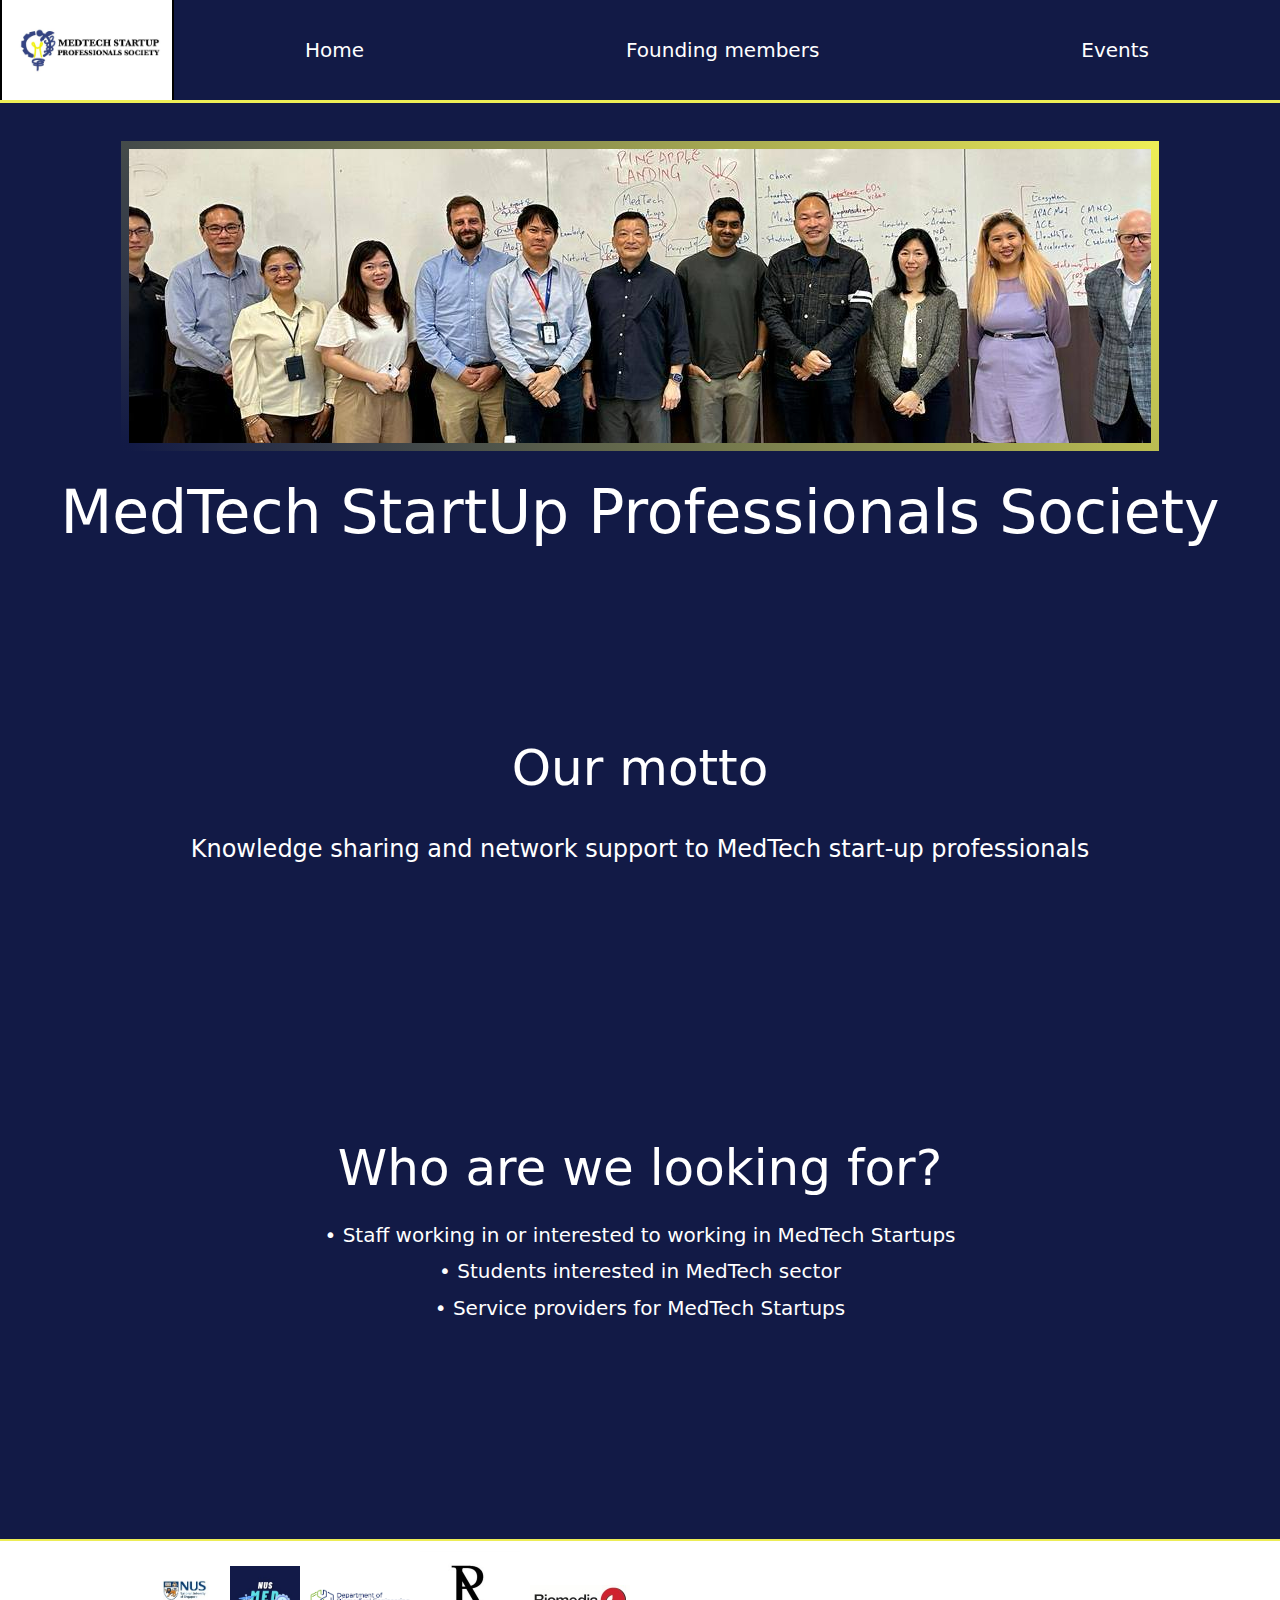
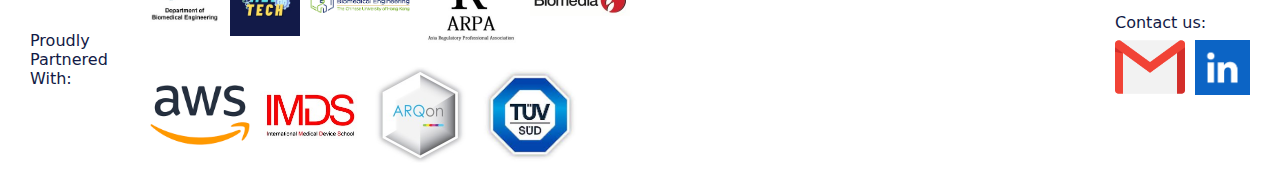
==== index.html @ 57e9e215 "Initial commit" ====
<!DOCTYPE html>
<html lang="en">
  <head>
    <meta charset="UTF-8" />
    <meta name="viewport" content="width=device-width, initial-scale=1.0" />
    <link href="./style/home.css" rel="stylesheet" />
    <link href="./style/header-footer.css" rel="stylesheet" />
    <title>Medtech Goji - Home</title>
  </head>
  <body>
    <header class="main-header">
      <div class="main-header-logo-container">
        <img src="./images/logos/MSPS logo.png" width="170px" />
      </div>
      <div class="main-header-links">
        <div class="main-header-link-wrapper">
          <a href="./index.html" class="main-header-link-home">Home</a>
        </div>
        <div class="main-header-link-wrapper">
          <a href="./members.html" class="main-header-link-members"
            >Founding members</a
          >
        </div>
        <div class="main-header-link-wrapper">
          <a href="events.html" class="main-header-link-events">Events</a>
        </div>
      </div>
    </header>
    <div class="content">
      <div class="home-content-picture">
        <img src="./images/home/home-picture.png" />
        <div class="home-content-text-title">
          MedTech StartUp Professionals Society
        </div>
        <!-- <div class="home-content-text-subtitle">
          Your next step into medtech startup
        </div> -->
      </div>
      <div class="home-content-motto">
        <div class="home-content-motto-title">Our motto</div>
        <div class="home-content-motto-text">
          Knowledge sharing and network support to MedTech start-up
          professionals
        </div>
      </div>
      <div class="home-content-recruit">
        <div class="home-content-recruit-title">Who are we looking for?</div>
        <div class="home-content-recruit-text-wrapper">
          <div class="home-content-recruit-text">
            • Staff working in or interested to working in MedTech Startups
          </div>
          <div class="home-content-recruit-text">
            • Students interested in MedTech sector
          </div>
          <div class="home-content-recruit-text">
            • Service providers for MedTech Startups
          </div>
        </div>
      </div>
    </div>
    <footer class="main-footer">
      <div class="main-footer-partnership">
        <div class="main-footer-partnership-text">Proudly Partnered With:</div>
        <div class="main-footer-partnership-logo">
          <div class="main-footer-partnership-image-wrapper">
            <img src="./images/logos/partners/NUS_bme.jpeg" width="70px" />
          </div>
          <div class="main-footer-partnership-image-wrapper">
            <img
              src="./images/logos/partners/NUS_medtech.jpeg"
              width="70px"
              style="outline: 1px solid white"
            />
          </div>
          <div class="main-footer-partnership-image-wrapper">
            <img src="./images/logos/partners/TCUHK_bme.png" width="100px" />
          </div>
          <div class="main-footer-partnership-image-wrapper">
            <img src="./images/logos/partners/arpa.jpeg" width="100px" />
          </div>
          <div class="main-footer-partnership-image-wrapper">
            <img src="./images/logos/partners/biomedia.jpeg" width="100px" />
          </div>
          <div class="main-footer-partnership-image-wrapper">
            <img src="./images/logos/partners/aws.png" width="100px" />
          </div>
          <div class="main-footer-partnership-image-wrapper">
            <img src="./images/logos/partners/imds.jpg" width="100px" />
          </div>
          <div class="main-footer-partnership-image-wrapper">
            <img src="./images/logos/partners/arqon.jpeg" width="100px" />
          </div>
          <div class="main-footer-partnership-image-wrapper">
            <img src="./images/logos/partners/tuv_sud.jpeg" width="100px" />
          </div>
        </div>
      </div>
      <div class="main-footer-contact">
        <div class="main-footer-contact-text">Contact us:</div>
        <div class="main-footer-contact-logo">
          <div class="main-footer-contact-image-wrapper">
            <a href="mailto:medtechstartupprosoc@gmail.com">
              <img src="./images/logos/contacts/gmail.png" width="70px" />
            </a>
          </div>
          <div class="main-footer-contact-image-wrapper">
            <a href="https://www.linkedin.com/groups/14395045/">
              <img
                src="./images/logos/contacts/LinkedIn.png"
                width="55px"
                height="55px"
            /></a>
          </div>
        </div>
      </div>
    </footer>
  </body>
</html>
---- style/home.css ----
* {
  color: white;
}

.body {
  background-color: #121a46;
}

.content {
  display: flex;
  flex-direction: column;
  justify-content: center;
  align-items: center;
  width: 100%;
  flex: 1;
  background-color: #121a46;
}

.content > div {
  flex: 1;
  flex-basis: auto;
  width: 100%;
}

.home-content-picture {
  display: flex;
  flex-direction: column;
  align-items: center;
  margin-top: 3%;
}

.home-content-picture img {
  border: 8px solid #eded56;
  border-image: linear-gradient(45deg, #121a46, #eded56) 1;
}

.home-content-text-title {
  margin-top: 2%;
  font-size: 60px;
}

.home-content-text-subtitle {
  margin-top: 2%;
  font-size: 36px;
}

.home-content-text-involve {
  outline: 1px solid black;
  text-align: center;
  height: 300px;
}

.home-content-motto,
.home-content-recruit {
  flex-basis: auto;
  text-align: center;
  height: 400px;
}

.home-content-motto {
  margin-top: 15%;
}

.home-content-motto-title {
  font-size: 50px;
}

.home-content-motto-text {
  margin-top: 3%;
  font-size: 24px;
}

.home-content-recruit-title {
  font-size: 50px;
}

.home-content-recruit-text-wrapper {
  margin-top: 2%;
}

.home-content-recruit-text {
  margin-bottom: 1%;
  font-size: 20px;
}
/* [class|="home-content"] {
  outline: 1px solid black;
  text-align: center;
  height: 300px;
  line-height: 300px;
} */
---- style/header-footer.css ----
* {
  margin: 0;
  padding: 0;
  font-family: system-ui, -apple-system, BlinkMacSystemFont, "Segoe UI", Roboto,
    Oxygen, Ubuntu, Cantarell, "Open Sans", "Helvetica Neue", sans-serif;
}

body {
  position: relative;
  display: flex;
  flex-direction: column;
  min-height: 100vh;
  align-items: stretch;
}

.content {
  flex: 1;
}

.main-header {
  z-index: 3;
  position: sticky;
  top: 0;
  display: flex;
  background-color: #121a46;
  color: white;
  /* background-color: white; */
  /* color: #121a46; */
  align-items: center;
  justify-content: space-between;
  height: 100px;
  min-width: 100%;
  border-bottom: #eded56 solid 3px;
  overflow: hidden;
}

.main-header-links {
  height: 100%;
  width: 100%;
  display: flex;
  justify-content: space-around;
  font-size: 26px;
}

.main-header-link-wrapper:first-child {
  border-left: none;
}

.main-header-link-wrapper:last-child {
  border-right: none;
}

.main-header-link-wrapper {
  /* border: 3px solid #eded56; */
  flex-grow: 1;
  height: 100%;
  display: flex;
  align-items: center;
  justify-content: center;
}

.main-header-links a {
  color: white;
  /* color: #eded56; */
  /* color: #121a46; */

  text-decoration: none;
}

.main-header-logo-container {
  display: flex;
  align-items: center;
  border: 2px solid black;
}

.main-header-links div {
  font-size: 20px;
}

.main-footer {
  display: flex;
  /* background-color: #121a46; */
  background-color: white;
  border-top: 2px solid #eded56;
  color: white;
  align-items: center;
  justify-content: space-between;
  height: fit-content;
  width: 100%;
  padding: 10px 0;
}

.main-footer-partnership {
  margin-left: 30px;
  display: flex;
  align-items: center;
}

.main-footer-partnership-text {
  color: #121a46;
  width: 90px;
  margin-right: 30px;
}

.main-footer-partnership-logo {
  display: flex;
  align-items: center;
  width: 490px;
  flex-wrap: wrap;
  gap: 10px;
}

.main-footer-contact {
  display: flex;
  flex-direction: column;
  justify-content: center;
  margin-right: 30px;
  flex-wrap: wrap;
}

.main-footer-contact-text {
  color: #121a46;
}

.main-footer-contact-logo {
  display: flex;
  gap: 10px;
  align-items: center;
}

.main-footer-contact-image-wrapper {
  display: flex;
  justify-content: center;
  width: fit-content;
}
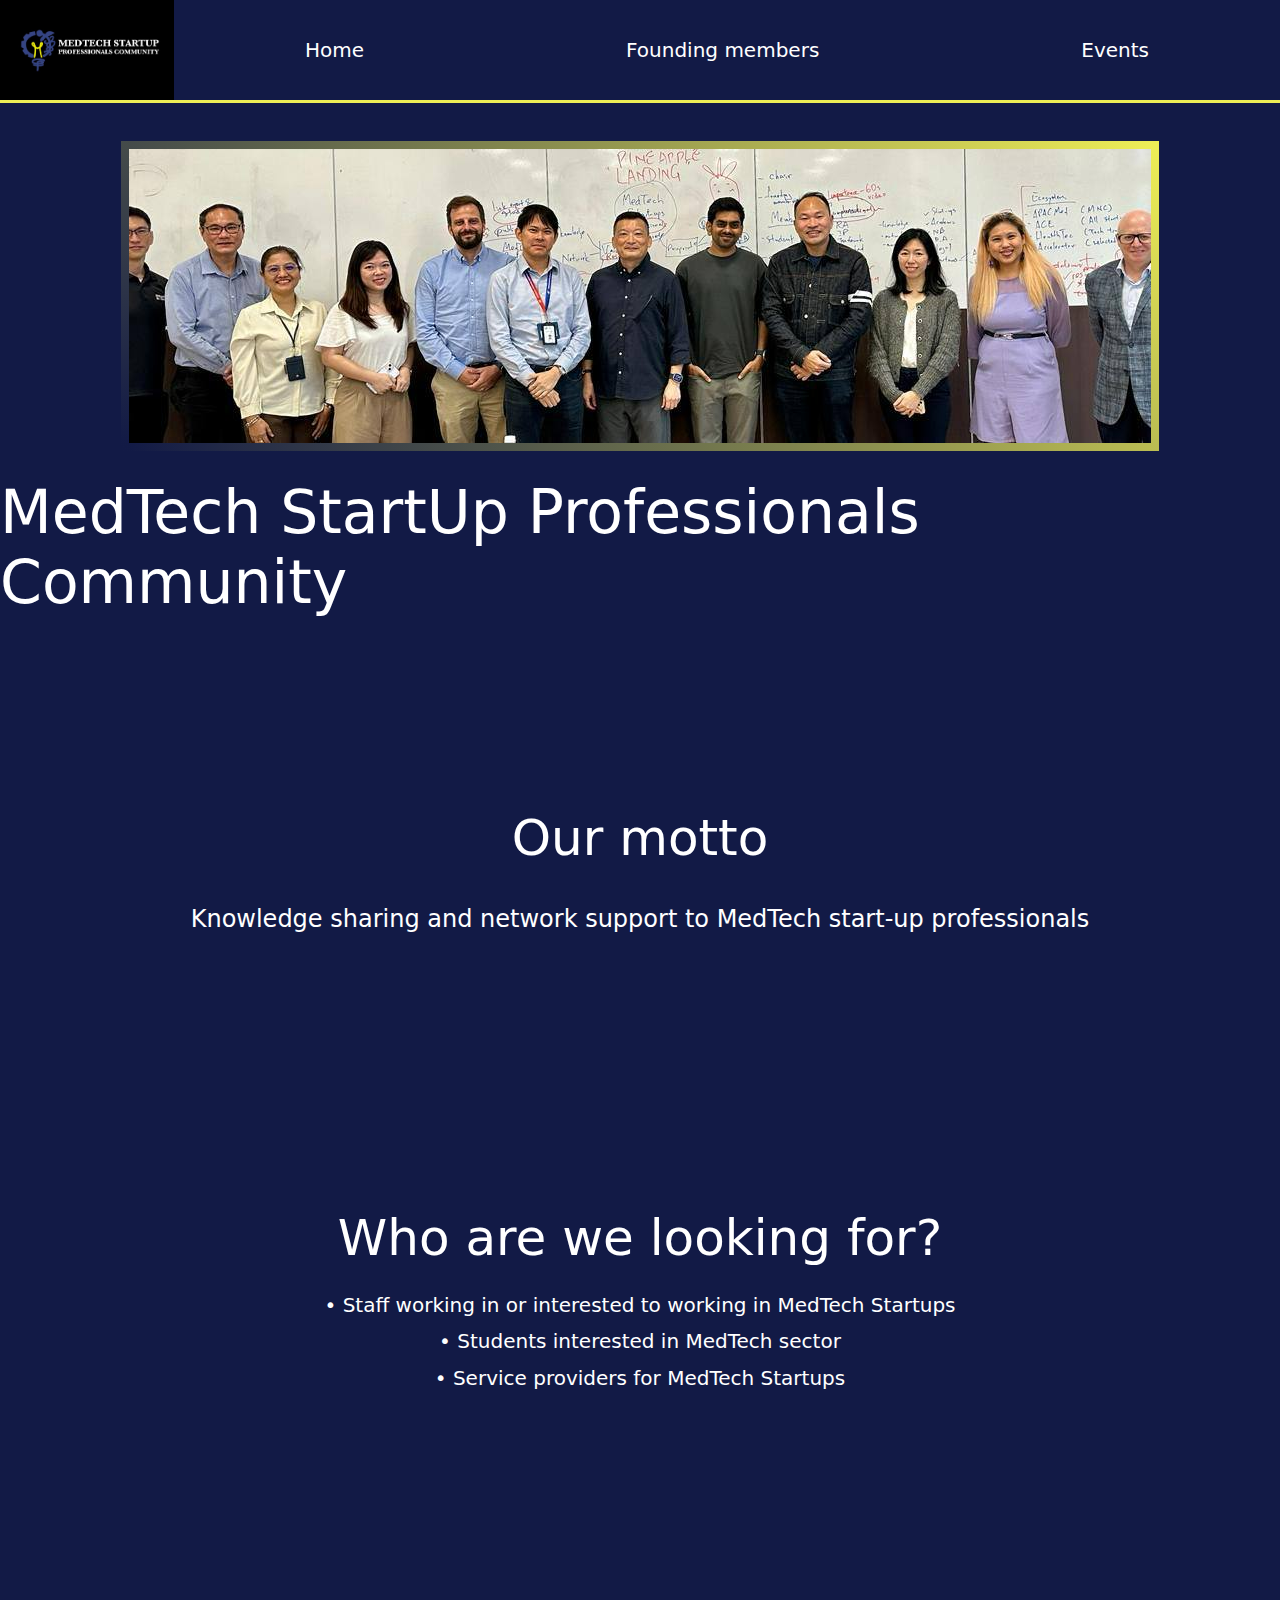
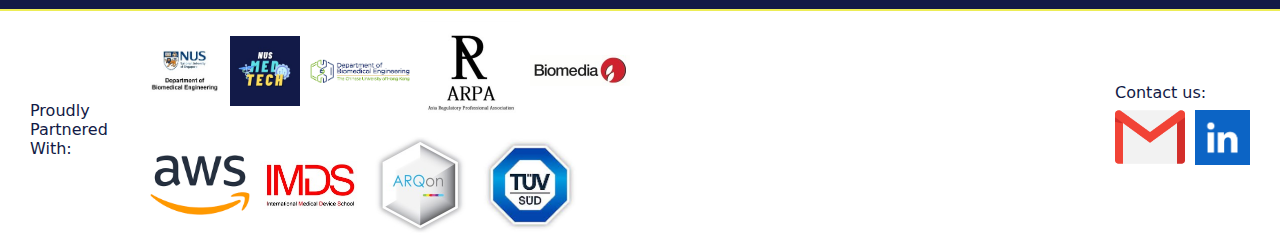
==== commit 778215a3: "Replace the word society with community" ====
--- a/index.html
+++ b/index.html
@@ -30,7 +30,7 @@
       <div class="home-content-picture">
         <img src="./images/home/home-picture.png" />
         <div class="home-content-text-title">
-          MedTech StartUp Professionals Society
+          MedTech StartUp Professionals Community
         </div>
         <!-- <div class="home-content-text-subtitle">
           Your next step into medtech startup
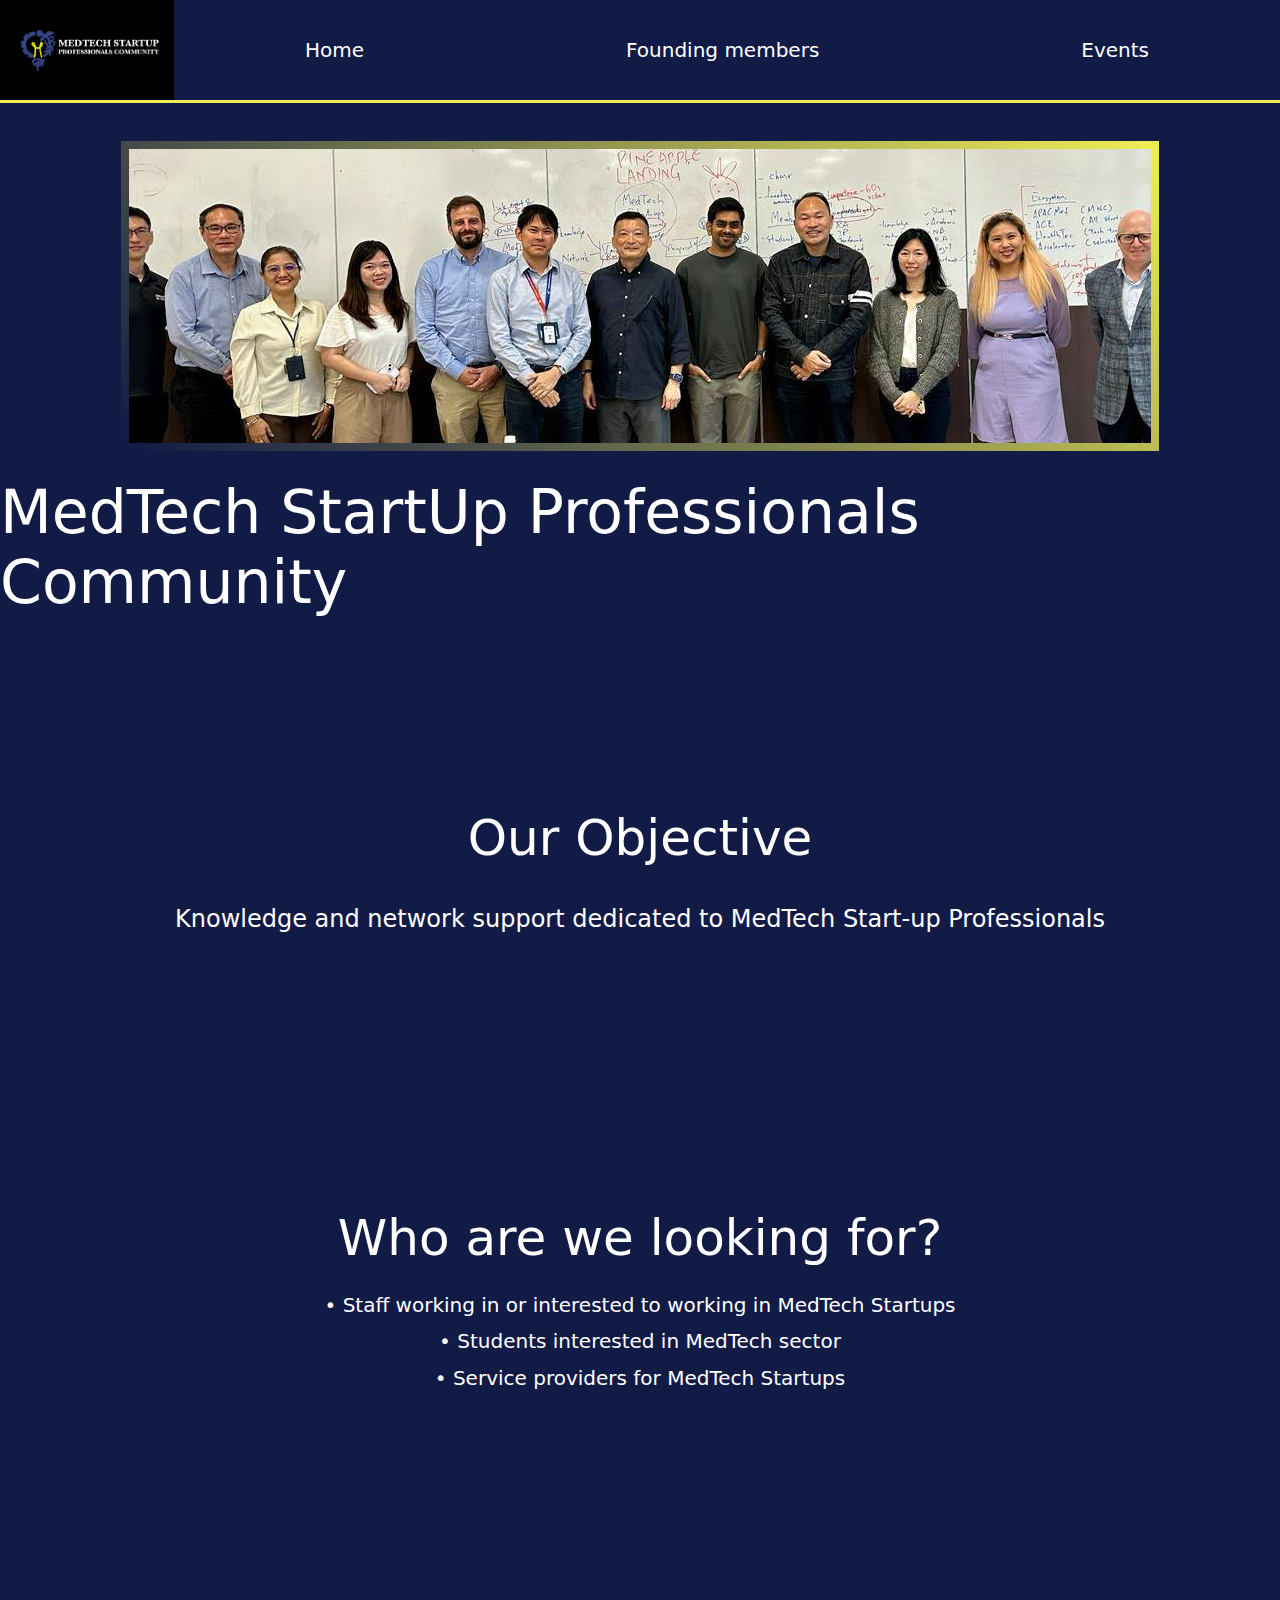
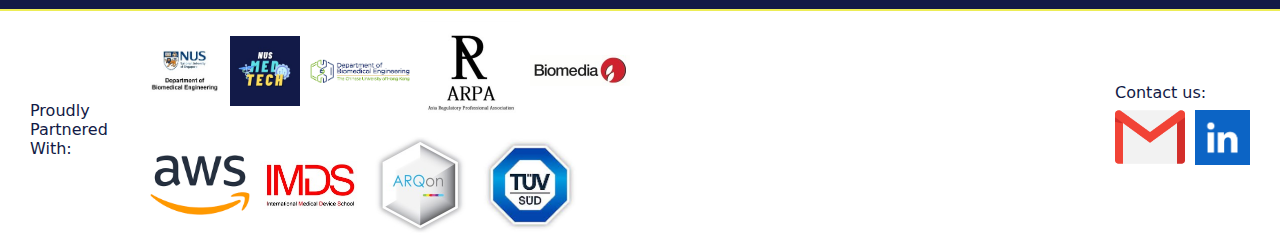
==== commit 8394e8e9: "Refactor motto to objective on index.html" ====
--- a/index.html
+++ b/index.html
@@ -36,11 +36,11 @@
           Your next step into medtech startup
         </div> -->
       </div>
-      <div class="home-content-motto">
-        <div class="home-content-motto-title">Our motto</div>
-        <div class="home-content-motto-text">
-          Knowledge sharing and network support to MedTech start-up
-          professionals
+      <div class="home-content-objective">
+        <div class="home-content-objective-title">Our Objective</div>
+        <div class="home-content-objective-text">
+          Knowledge and network support dedicated to MedTech Start-up
+          Professionals
         </div>
       </div>
       <div class="home-content-recruit">
--- a/style/home.css
+++ b/style/home.css
@@ -50,22 +50,22 @@
   height: 300px;
 }
 
-.home-content-motto,
+.home-content-objective,
 .home-content-recruit {
   flex-basis: auto;
   text-align: center;
   height: 400px;
 }
 
-.home-content-motto {
+.home-content-objective {
   margin-top: 15%;
 }
 
-.home-content-motto-title {
+.home-content-objective-title {
   font-size: 50px;
 }
 
-.home-content-motto-text {
+.home-content-objective-text {
   margin-top: 3%;
   font-size: 24px;
 }
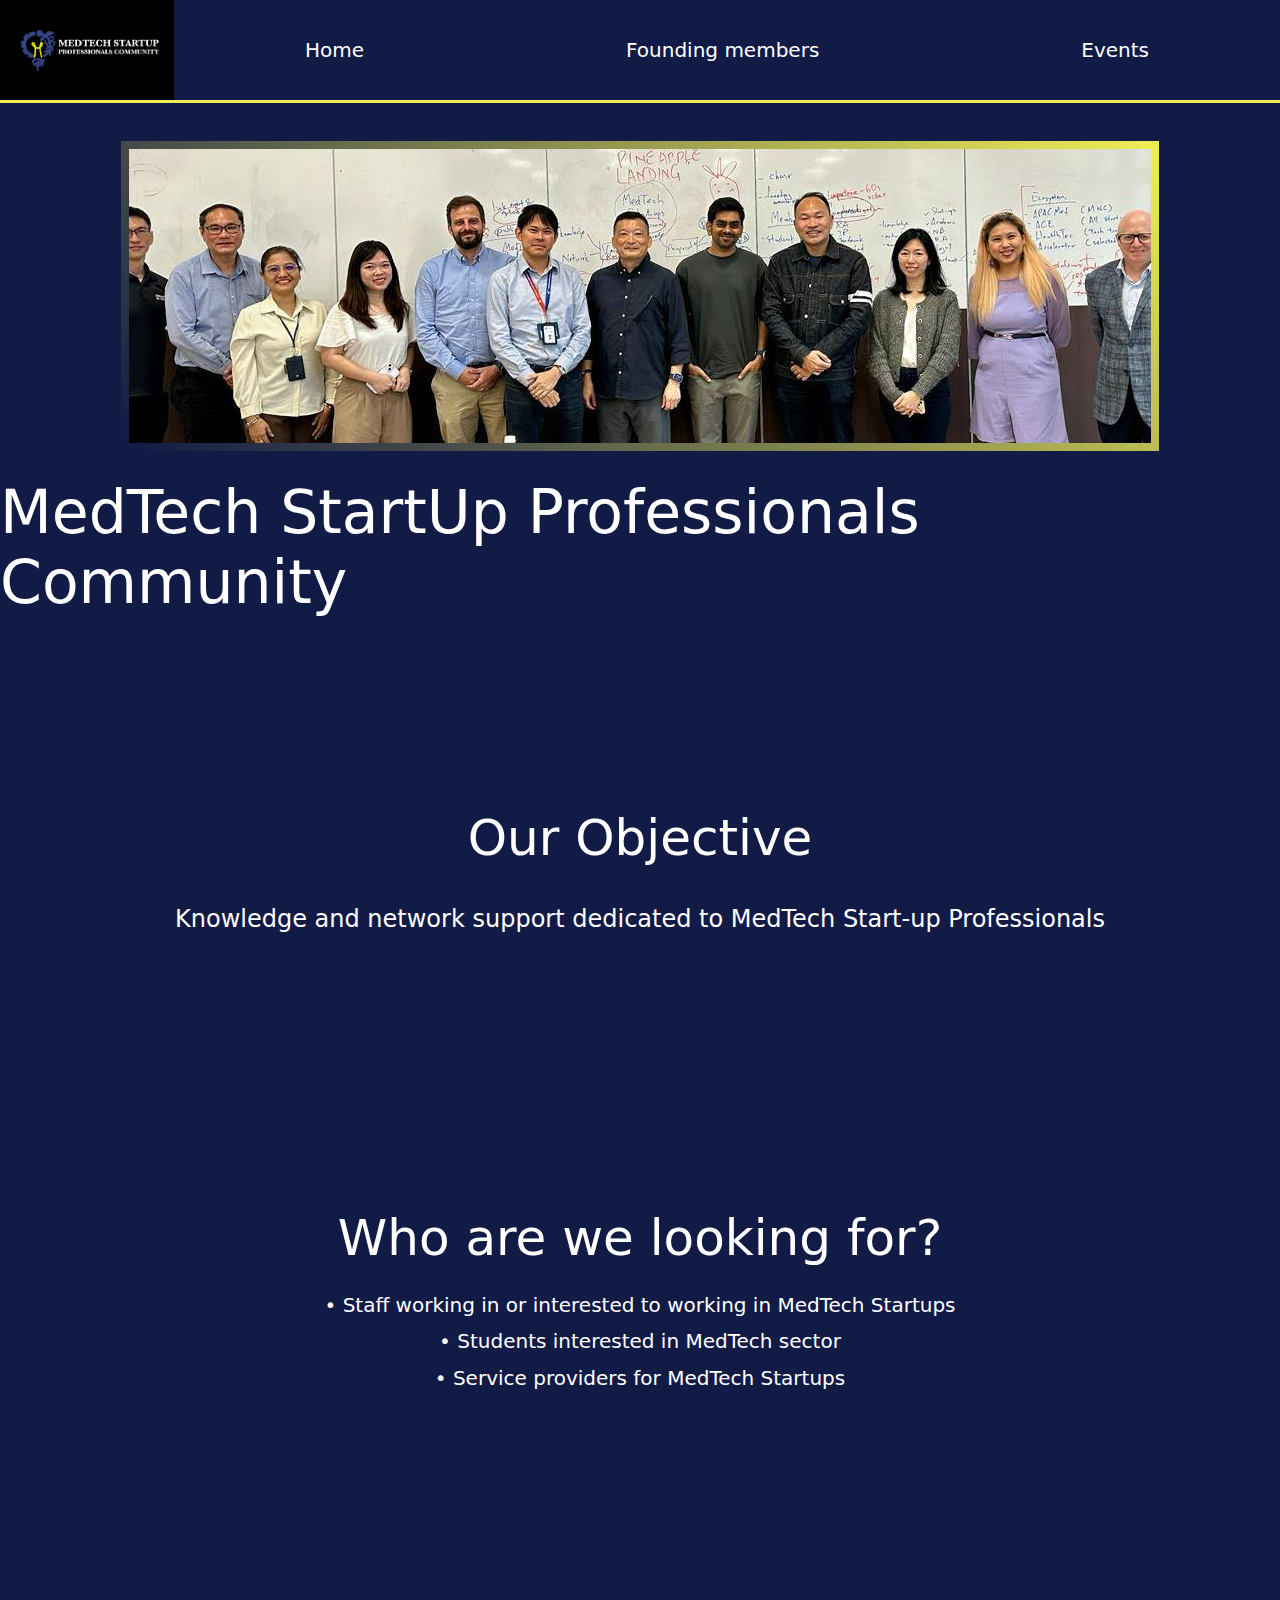
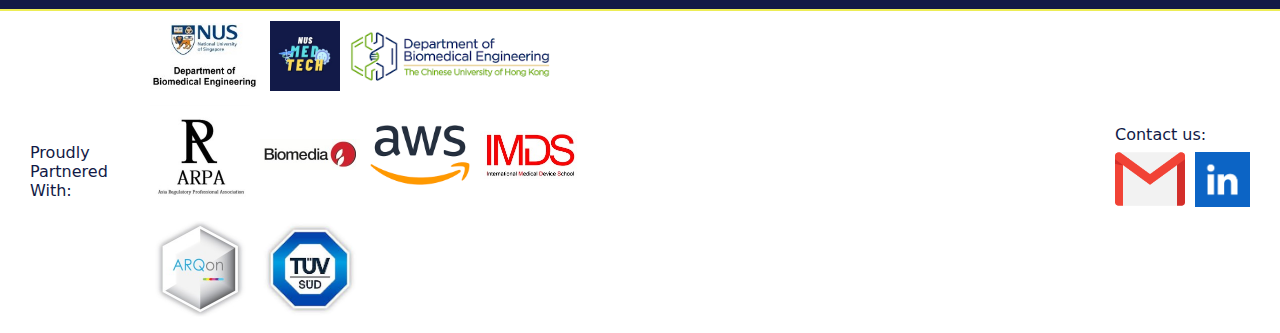
==== commit 3d78a1c2: "Change logo size for NUS and CUHK" ====
--- a/index.html
+++ b/index.html
@@ -63,7 +63,7 @@
         <div class="main-footer-partnership-text">Proudly Partnered With:</div>
         <div class="main-footer-partnership-logo">
           <div class="main-footer-partnership-image-wrapper">
-            <img src="./images/logos/partners/NUS_bme.jpeg" width="70px" />
+            <img src="./images/logos/partners/NUS_bme.jpeg" width="110px" />
           </div>
           <div class="main-footer-partnership-image-wrapper">
             <img
@@ -73,7 +73,7 @@
             />
           </div>
           <div class="main-footer-partnership-image-wrapper">
-            <img src="./images/logos/partners/TCUHK_bme.png" width="100px" />
+            <img src="./images/logos/partners/TCUHK_bme.png" width="200px" />
           </div>
           <div class="main-footer-partnership-image-wrapper">
             <img src="./images/logos/partners/arpa.jpeg" width="100px" />
@@ -104,7 +104,7 @@
             </a>
           </div>
           <div class="main-footer-contact-image-wrapper">
-            <a href="https://www.linkedin.com/groups/14395045/">
+            <a href="www.linkedin.com/in/medtech-nus-16450a297">
               <img
                 src="./images/logos/contacts/LinkedIn.png"
                 width="55px"
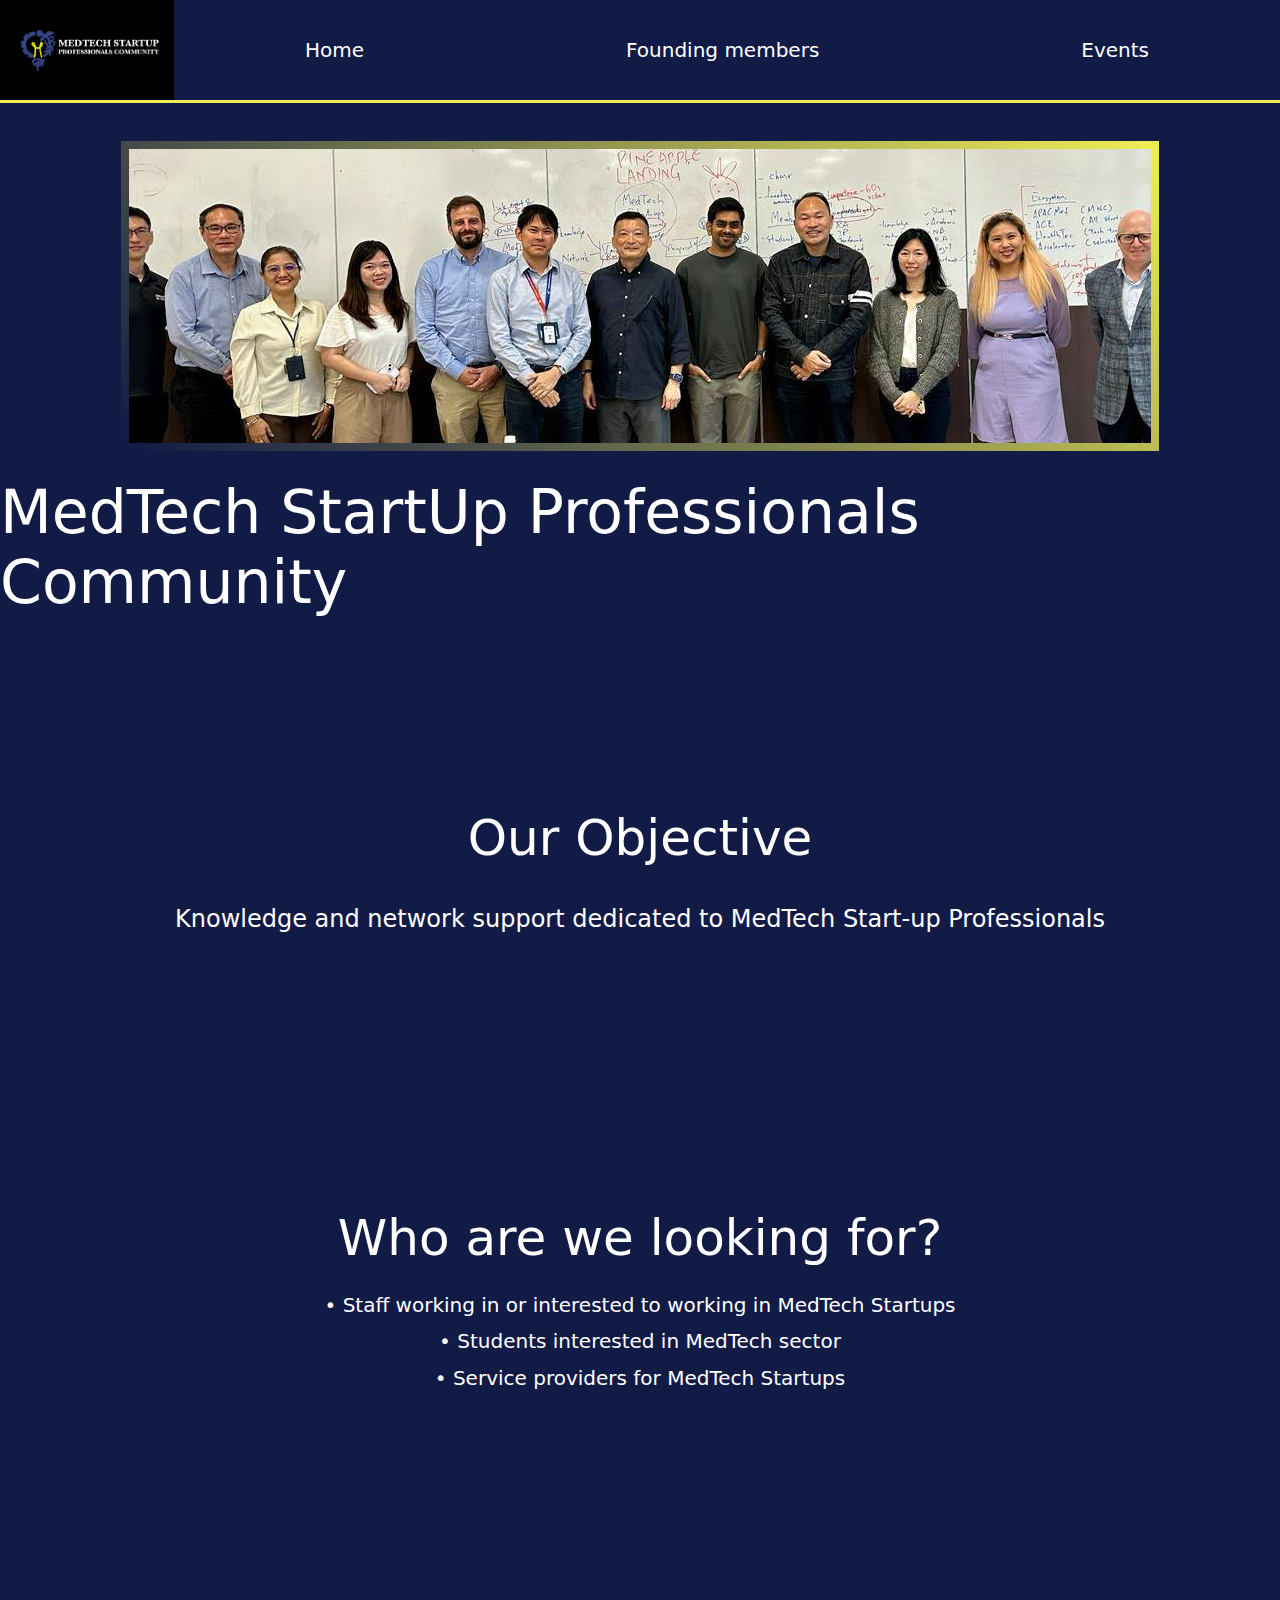
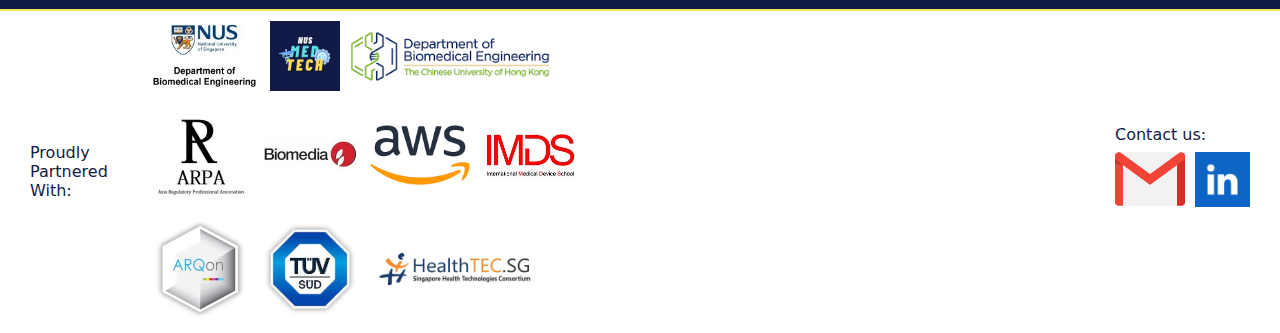
==== commit b092149d: "Add HealthTEC logo to footer" ====
--- a/index.html
+++ b/index.html
@@ -93,6 +93,9 @@
           <div class="main-footer-partnership-image-wrapper">
             <img src="./images/logos/partners/tuv_sud.jpeg" width="100px" />
           </div>
+          <div class="main-footer-partnership-image-wrapper">
+            <img src="./images/logos/partners/HealthTEC.jpg" width="170px" />
+          </div>
         </div>
       </div>
       <div class="main-footer-contact">
